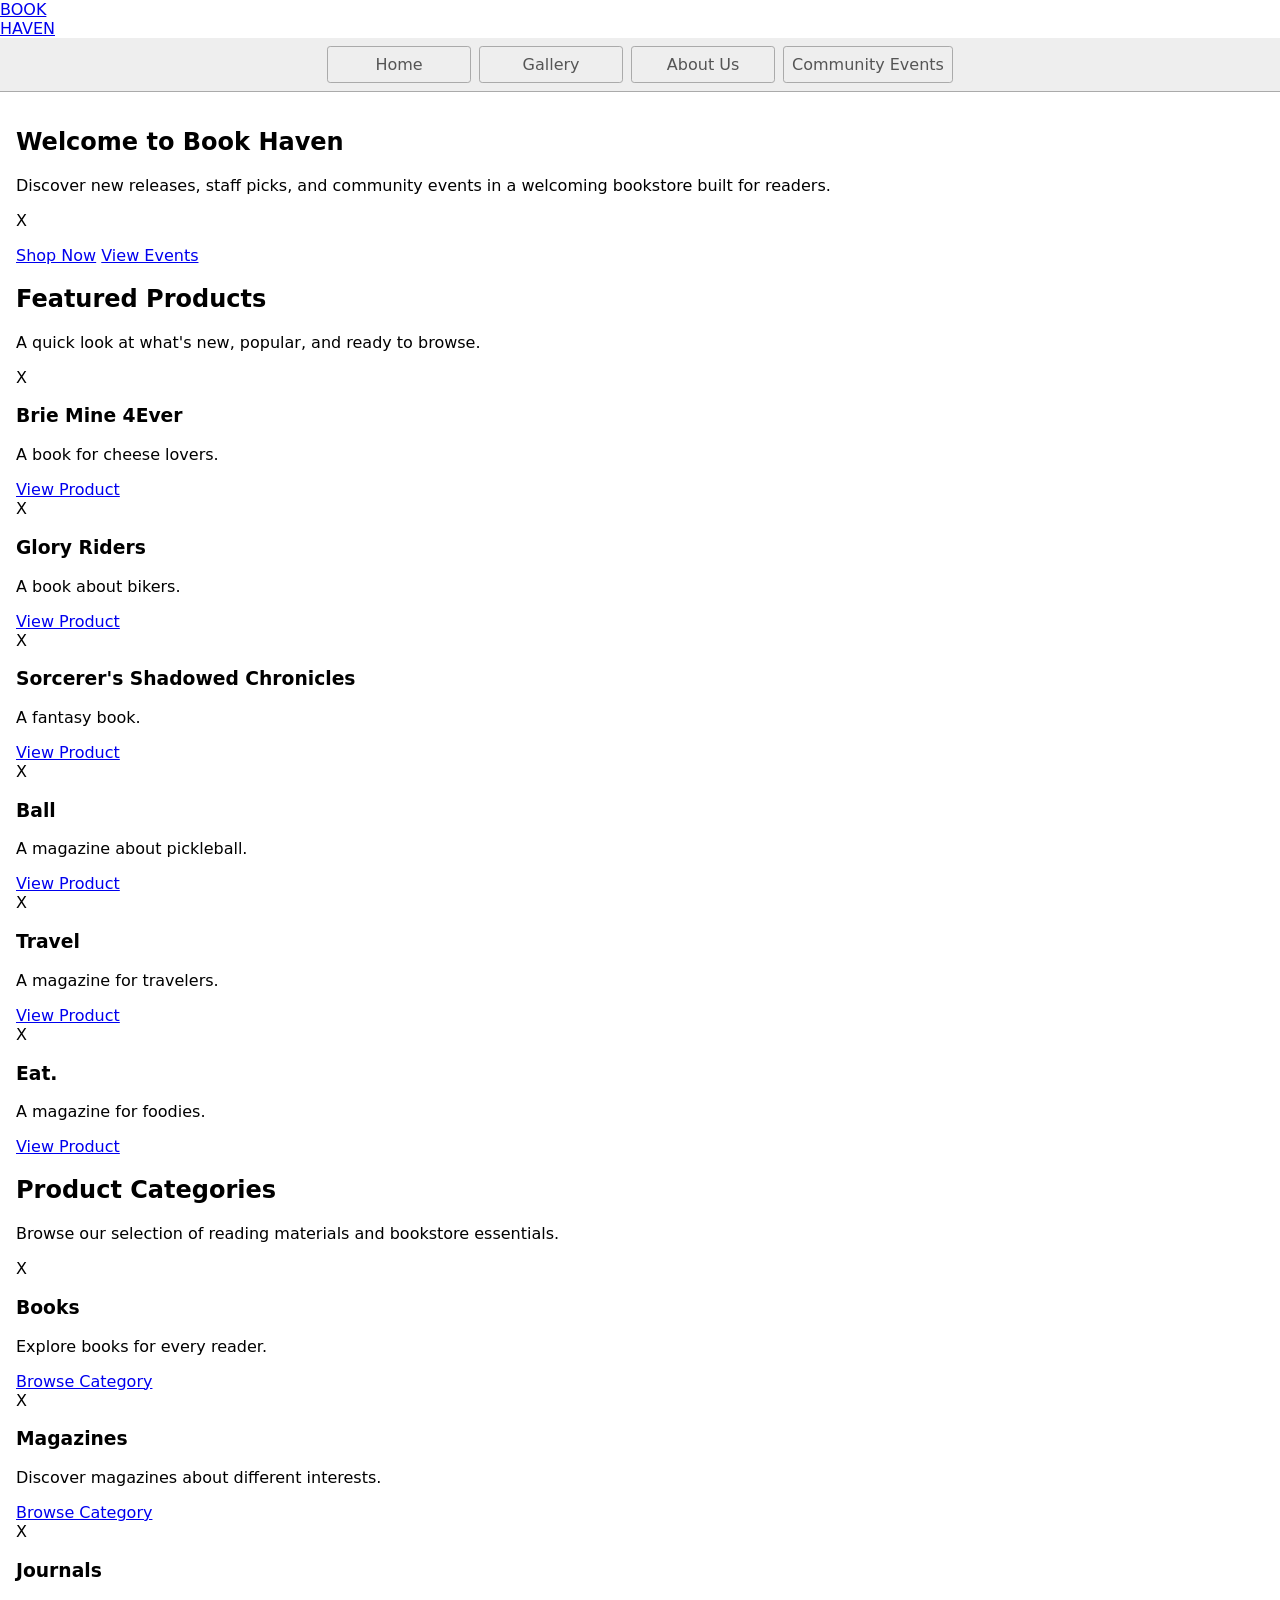
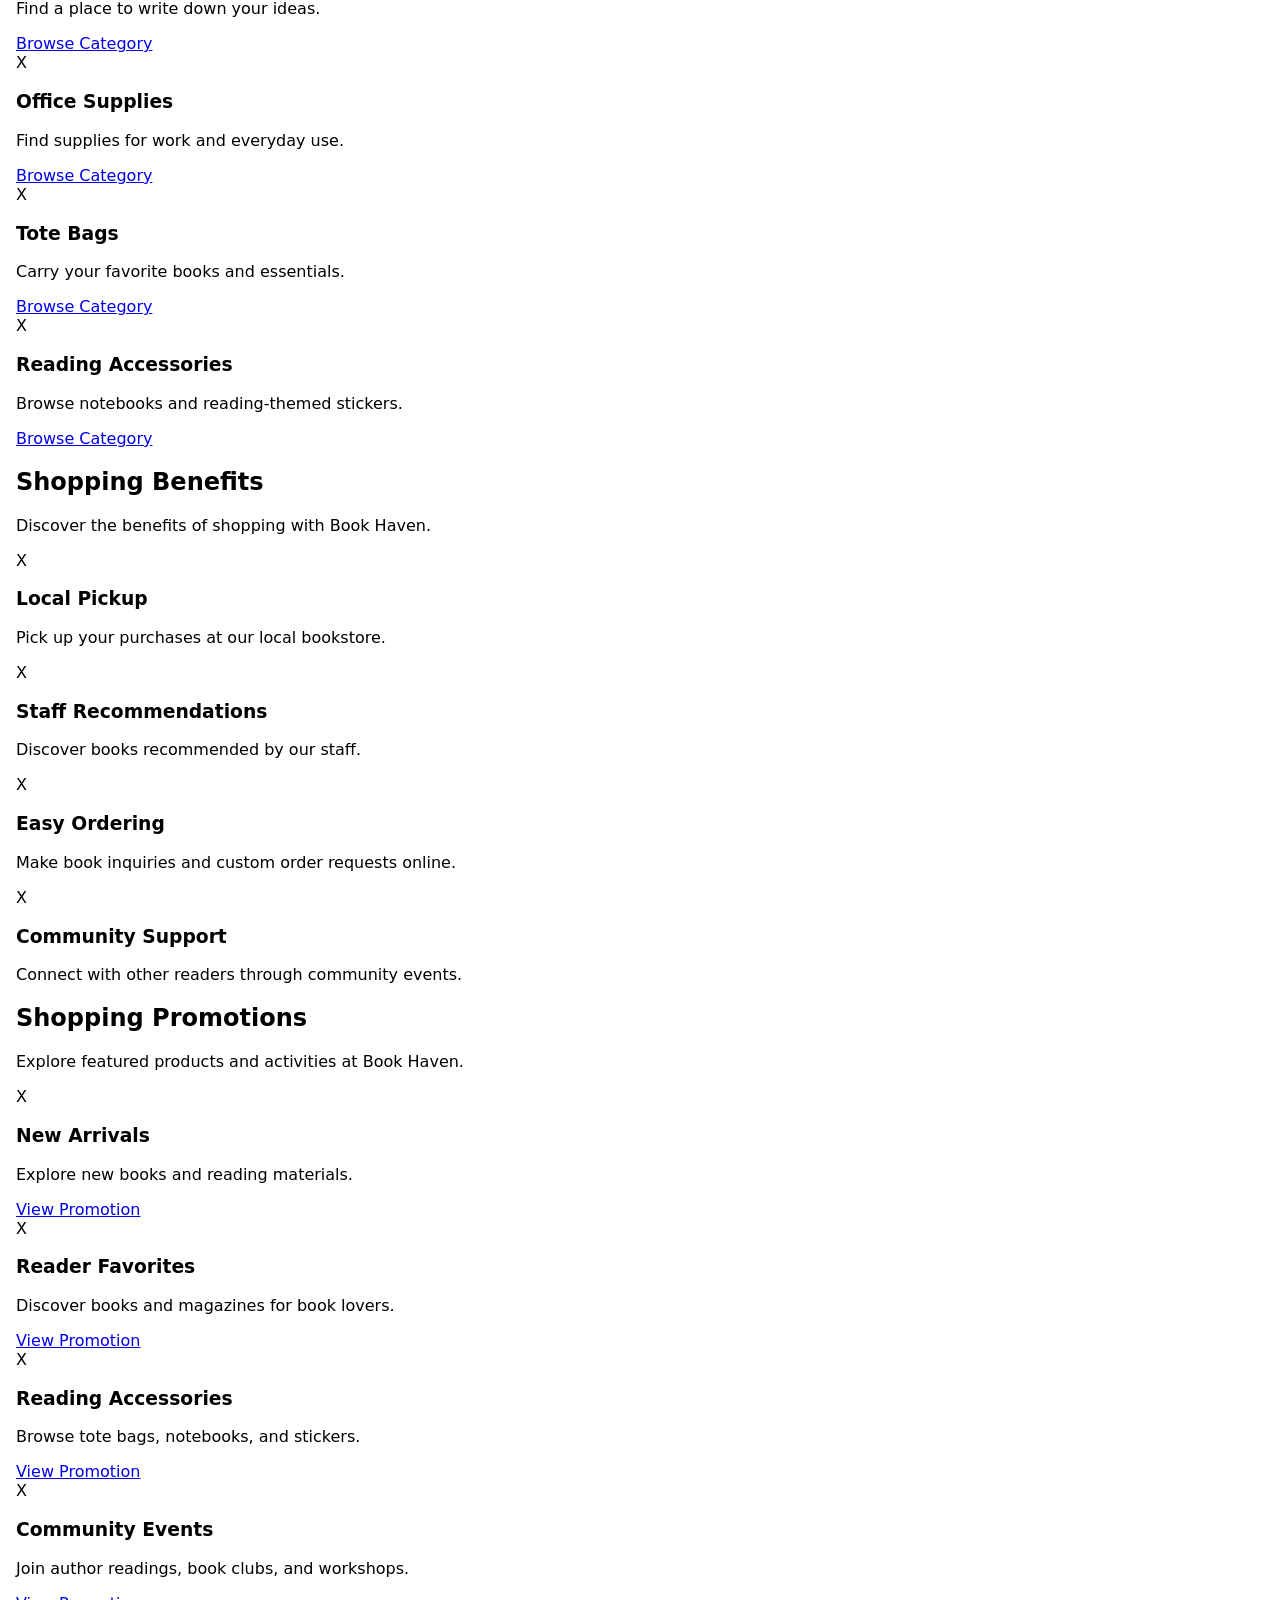
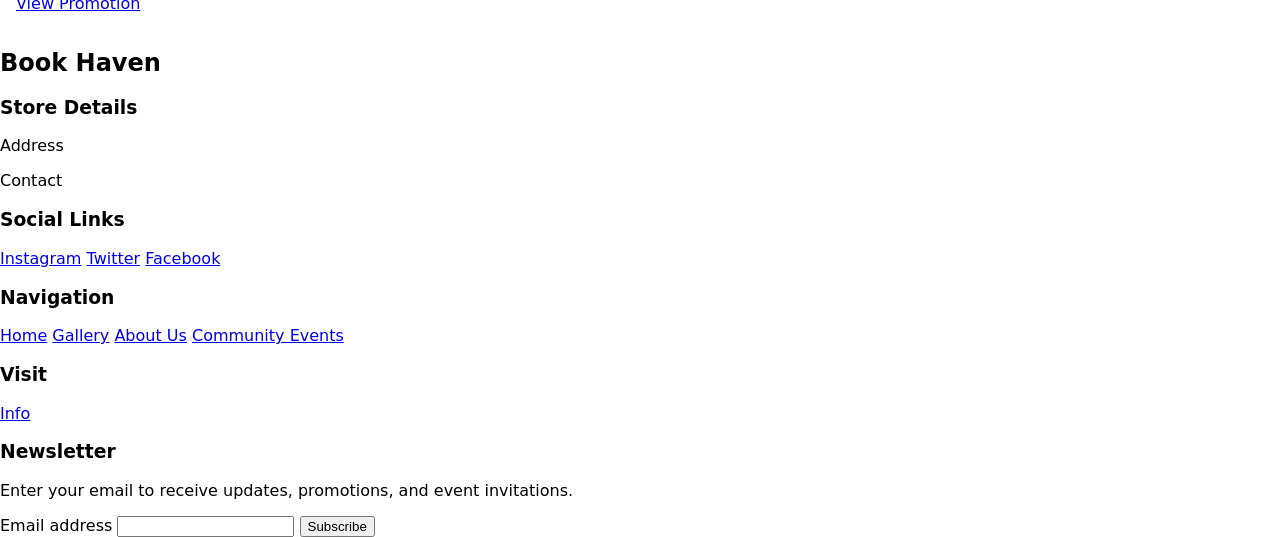
==== index.html @ ac8dac13 "Initial commit" ====
<!DOCTYPE html>
<html lang="en">
  <head>
    <meta charset="UTF-8" />
    <meta name="viewport" content="width=device-width, initial-scale=1.0" />
    <title>Book Haven | Homepage</title>
    <link rel="stylesheet" href="styles.css" />
  </head>

  <body>
    <header>
      <div class="site-brand">
        <a href="index.html">
          <span class="logo">BOOK<br />HAVEN</span>
        </a>
      </div>

      <nav aria-label="Main navigation">
        <a href="index.html">Home</a>
        <a href="gallery.html">Gallery</a>
        <a href="about.html">About Us</a>
        <a href="events.html">Community Events</a>
      </nav>
    </header>

    <main>
      <section>
        <h1>Welcome to Book Haven</h1>
        <p>
          Discover new releases, staff picks, and community events in a
          welcoming bookstore built for readers.
        </p>

        <div class="image-placeholder">X</div>

        <p>
          <a href="gallery.html">Shop Now</a>
          <a href="events.html">View Events</a>
        </p>
      </section>

      <section>
        <h2>Featured Products</h2>
        <p>A quick look at what's new, popular, and ready to browse.</p>

        <div class="product-grid">
          <article>
            <div class="image-placeholder">X</div>
            <h3>Brie Mine 4Ever</h3>
            <p>A book for cheese lovers.</p>
            <a href="gallery.html">View Product</a>
          </article>

          <article>
            <div class="image-placeholder">X</div>
            <h3>Glory Riders</h3>
            <p>A book about bikers.</p>
            <a href="gallery.html">View Product</a>
          </article>

          <article>
            <div class="image-placeholder">X</div>
            <h3>Sorcerer's Shadowed Chronicles</h3>
            <p>A fantasy book.</p>
            <a href="gallery.html">View Product</a>
          </article>

          <article>
            <div class="image-placeholder">X</div>
            <h3>Ball</h3>
            <p>A magazine about pickleball.</p>
            <a href="gallery.html">View Product</a>
          </article>

          <article>
            <div class="image-placeholder">X</div>
            <h3>Travel</h3>
            <p>A magazine for travelers.</p>
            <a href="gallery.html">View Product</a>
          </article>

          <article>
            <div class="image-placeholder">X</div>
            <h3>Eat.</h3>
            <p>A magazine for foodies.</p>
            <a href="gallery.html">View Product</a>
          </article>
        </div>
      </section>

      <section>
        <h2>Product Categories</h2>
        <p>
          Browse our selection of reading materials and bookstore essentials.
        </p>

        <div class="product-grid">
          <article>
            <div class="image-placeholder">X</div>
            <h3>Books</h3>
            <p>Explore books for every reader.</p>
            <a href="gallery.html">Browse Category</a>
          </article>

          <article>
            <div class="image-placeholder">X</div>
            <h3>Magazines</h3>
            <p>Discover magazines about different interests.</p>
            <a href="gallery.html">Browse Category</a>
          </article>

          <article>
            <div class="image-placeholder">X</div>
            <h3>Journals</h3>
            <p>Find a place to write down your ideas.</p>
            <a href="gallery.html">Browse Category</a>
          </article>

          <article>
            <div class="image-placeholder">X</div>
            <h3>Office Supplies</h3>
            <p>Find supplies for work and everyday use.</p>
            <a href="gallery.html">Browse Category</a>
          </article>

          <article>
            <div class="image-placeholder">X</div>
            <h3>Tote Bags</h3>
            <p>Carry your favorite books and essentials.</p>
            <a href="gallery.html">Browse Category</a>
          </article>

          <article>
            <div class="image-placeholder">X</div>
            <h3>Reading Accessories</h3>
            <p>Browse notebooks and reading-themed stickers.</p>
            <a href="gallery.html">Browse Category</a>
          </article>
        </div>
      </section>

      <section>
        <h2>Shopping Benefits</h2>
        <p>Discover the benefits of shopping with Book Haven.</p>

        <div class="product-grid">
          <article>
            <div class="image-placeholder">X</div>
            <h3>Local Pickup</h3>
            <p>Pick up your purchases at our local bookstore.</p>
          </article>

          <article>
            <div class="image-placeholder">X</div>
            <h3>Staff Recommendations</h3>
            <p>Discover books recommended by our staff.</p>
          </article>

          <article>
            <div class="image-placeholder">X</div>
            <h3>Easy Ordering</h3>
            <p>Make book inquiries and custom order requests online.</p>
          </article>

          <article>
            <div class="image-placeholder">X</div>
            <h3>Community Support</h3>
            <p>Connect with other readers through community events.</p>
          </article>
        </div>
      </section>

      <section>
        <h2>Shopping Promotions</h2>
        <p>Explore featured products and activities at Book Haven.</p>

        <div class="product-grid">
          <article>
            <div class="image-placeholder">X</div>
            <h3>New Arrivals</h3>
            <p>Explore new books and reading materials.</p>
            <a href="gallery.html">View Promotion</a>
          </article>

          <article>
            <div class="image-placeholder">X</div>
            <h3>Reader Favorites</h3>
            <p>Discover books and magazines for book lovers.</p>
            <a href="gallery.html">View Promotion</a>
          </article>

          <article>
            <div class="image-placeholder">X</div>
            <h3>Reading Accessories</h3>
            <p>Browse tote bags, notebooks, and stickers.</p>
            <a href="gallery.html">View Promotion</a>
          </article>

          <article>
            <div class="image-placeholder">X</div>
            <h3>Community Events</h3>
            <p>Join author readings, book clubs, and workshops.</p>
            <a href="events.html">View Promotion</a>
          </article>
        </div>
      </section>
    </main>

    <footer>
      <h2>Book Haven</h2>

      <div class="footgrid">
        <section>
          <h3>Store Details</h3>
          <p>Address</p>
          <p>Contact</p>
        </section>

        <section>
          <h3>Social Links</h3>
          <a href="#">Instagram</a>
          <a href="#">Twitter</a>
          <a href="#">Facebook</a>
        </section>

        <section>
          <h3>Navigation</h3>
          <a href="index.html">Home</a>
          <a href="gallery.html">Gallery</a>
          <a href="about.html">About Us</a>
          <a href="events.html">Community Events</a>
        </section>

        <section>
          <h3>Visit</h3>
          <a href="about.html">Info</a>
        </section>

        <section>
          <h3>Newsletter</h3>
          <p>
            Enter your email to receive updates, promotions, and event
            invitations.
          </p>

          <form onsubmit="subscribe(event)">
            <label for="home-email">Email address</label>
            <input id="home-email" type="email" required />
            <button type="submit">Subscribe</button>
          </form>
        </section>
      </div>
    </footer>

    <script src="script.js"></script>
  </body>
</html>
---- styles.css ----
* {
  box-sizing: border-box;
}

body {
  margin: 0;
  font-family: system-ui, sans-serif;
  color: black;
  background-color: white;
}

nav {
  display: flex;
  flex-wrap: wrap;
  align-items: center;
  justify-content: center;
  padding: 0.5rem;
  gap: 0.5rem;
  border-bottom: solid 1px #aaa;
  background-color: #eee;
}

nav a {
  display: inline-block;
  min-width: 9rem;
  padding: 0.5rem;
  border-radius: 0.2rem;
  border: solid 1px #aaa;
  text-align: center;
  text-decoration: none;
  color: #555;
}

nav a[aria-current='page'] {
  color: #000;
  background-color: #d4d4d4;
}

main {
  padding: 1rem;
}

h1 {
  font-weight: bold;
  font-size: 1.5rem;
}
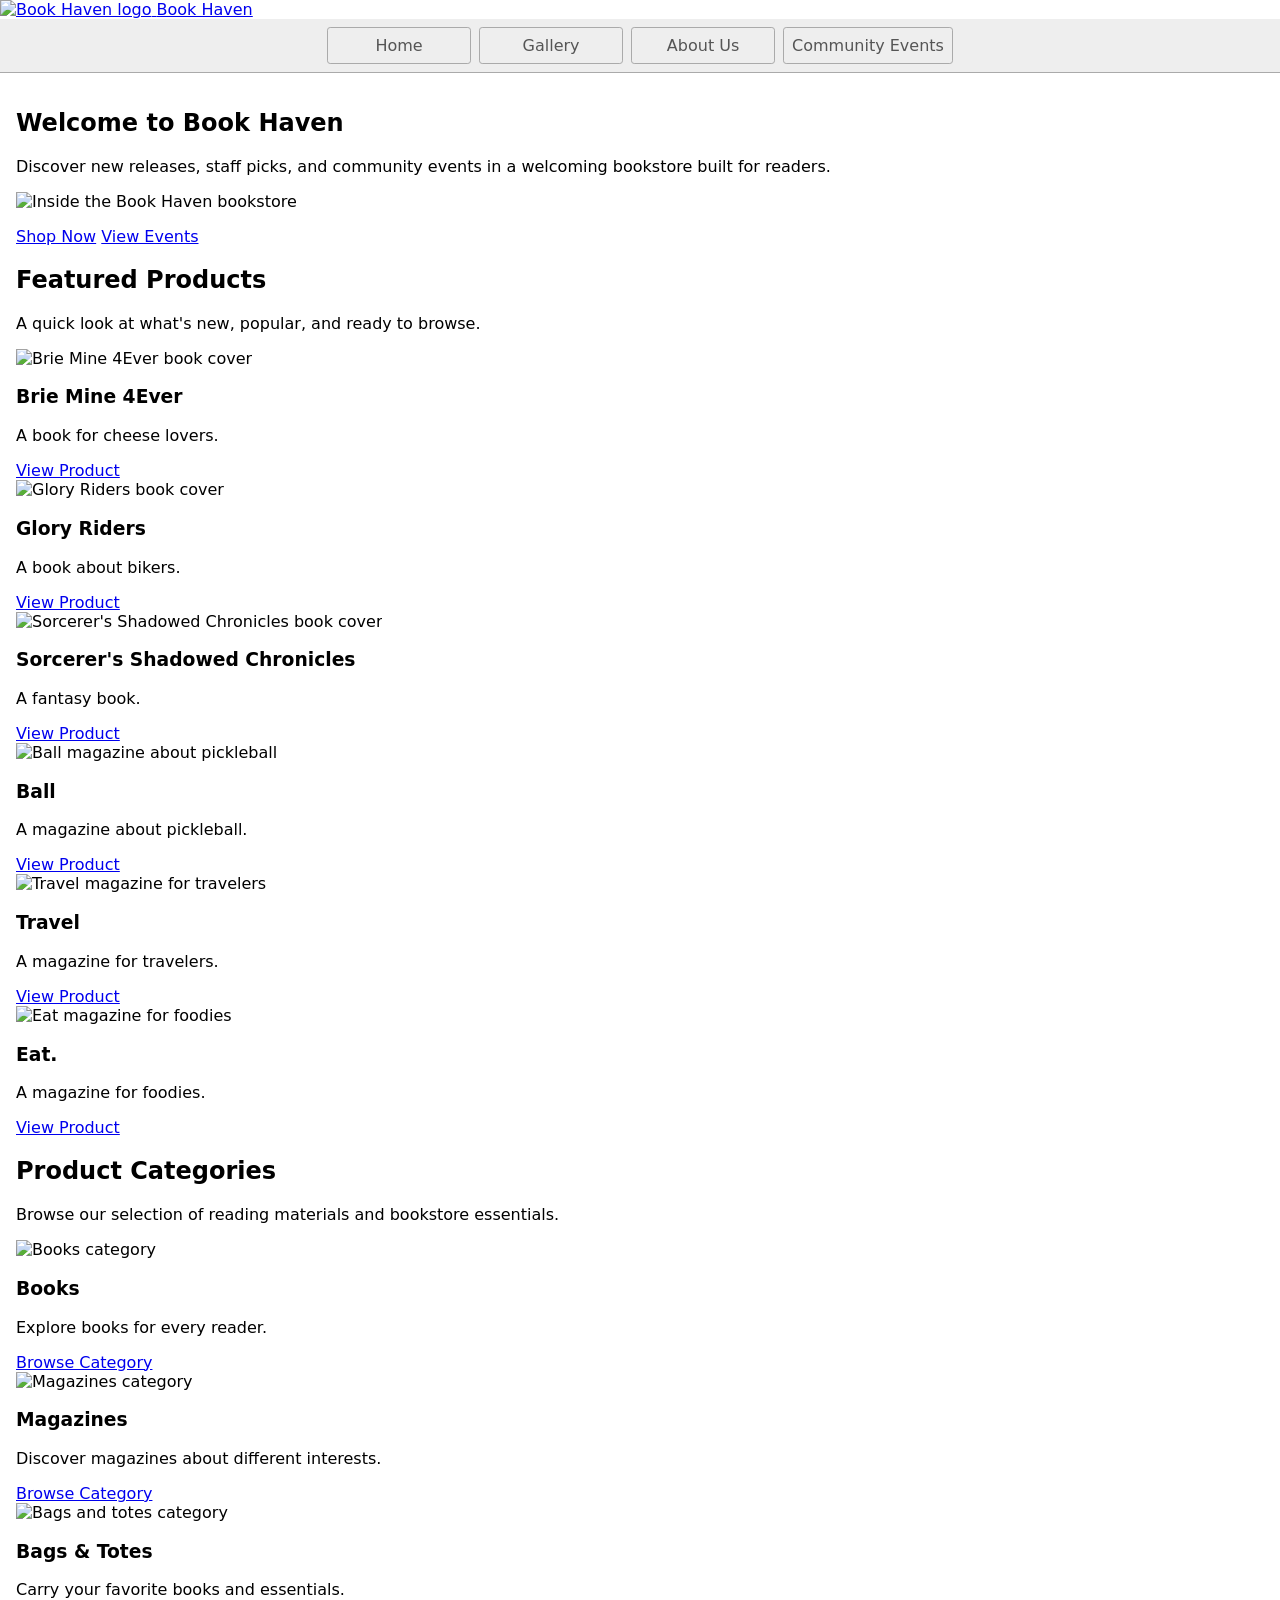
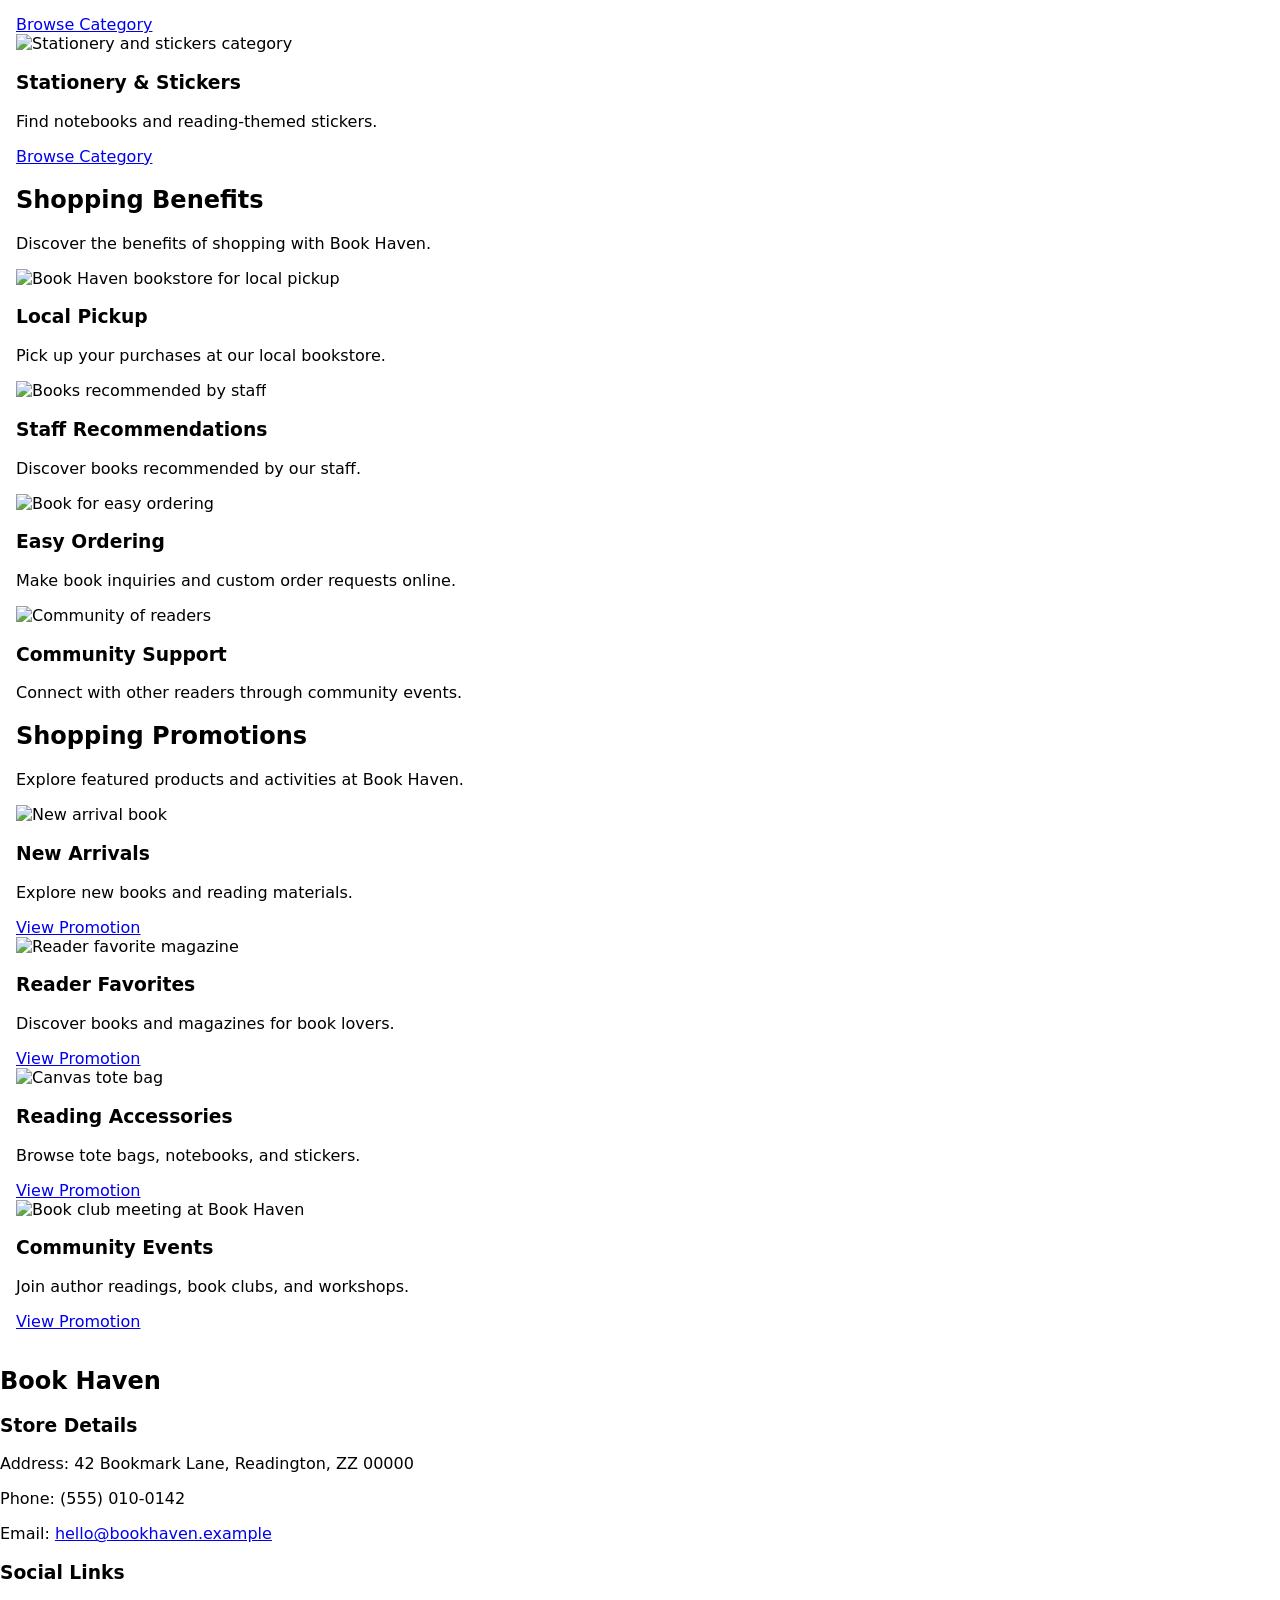
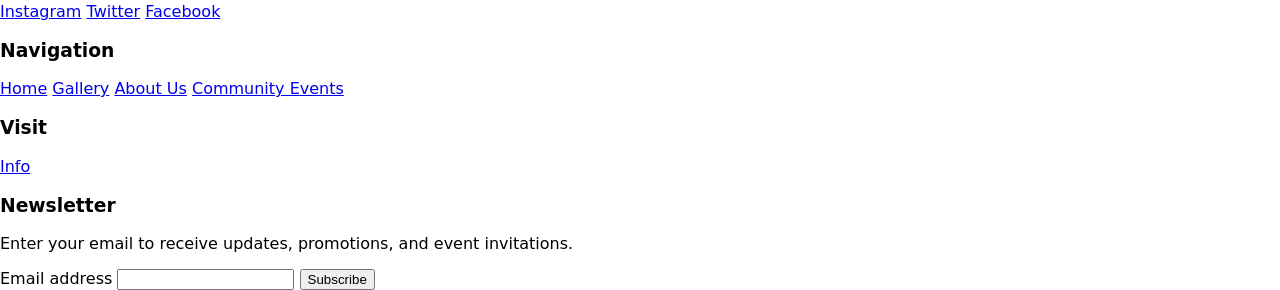
==== commit f954bbd7: "update all pages" ====
--- a/index.html
+++ b/index.html
@@ -11,7 +11,8 @@
     <header>
       <div class="site-brand">
         <a href="index.html">
-          <span class="logo">BOOK<br />HAVEN</span>
+          <img src="https://raw.githubusercontent.com/kanaenumatalee/Book_Haven_Bookstore_Website/main/Client3_LogoPalette2_5C2E5C.png" alt="Book Haven logo" width="80" />
+          <span class="logo">Book Haven</span>
         </a>
       </div>
 
@@ -31,7 +32,7 @@
           welcoming bookstore built for readers.
         </p>
 
-        <div class="image-placeholder">X</div>
+        <img src="https://raw.githubusercontent.com/kanaenumatalee/Book_Haven_Bookstore_Website/refs/heads/main/bookstore3.jpg" alt="Inside the Book Haven bookstore" width="300" />
 
         <p>
           <a href="gallery.html">Shop Now</a>
@@ -45,42 +46,42 @@
 
         <div class="product-grid">
           <article>
-            <div class="image-placeholder">X</div>
+            <img src="https://raw.githubusercontent.com/kanaenumatalee/Book_Haven_Bookstore_Website/main/Client3_Book1.png" alt="Brie Mine 4Ever book cover" width="200" />
             <h3>Brie Mine 4Ever</h3>
             <p>A book for cheese lovers.</p>
             <a href="gallery.html">View Product</a>
           </article>
 
           <article>
-            <div class="image-placeholder">X</div>
+            <img src="https://raw.githubusercontent.com/kanaenumatalee/Book_Haven_Bookstore_Website/main/Client3_Book2.png" alt="Glory Riders book cover" width="200" />
             <h3>Glory Riders</h3>
             <p>A book about bikers.</p>
             <a href="gallery.html">View Product</a>
           </article>
 
           <article>
-            <div class="image-placeholder">X</div>
+            <img src="https://raw.githubusercontent.com/kanaenumatalee/Book_Haven_Bookstore_Website/main/Client3_Book3.png" alt="Sorcerer's Shadowed Chronicles book cover" width="200" />
             <h3>Sorcerer's Shadowed Chronicles</h3>
             <p>A fantasy book.</p>
             <a href="gallery.html">View Product</a>
           </article>
 
           <article>
-            <div class="image-placeholder">X</div>
+            <img src="https://raw.githubusercontent.com/kanaenumatalee/Book_Haven_Bookstore_Website/main/Client3_Magazine1.png" alt="Ball magazine about pickleball" width="200" />
             <h3>Ball</h3>
             <p>A magazine about pickleball.</p>
             <a href="gallery.html">View Product</a>
           </article>
 
           <article>
-            <div class="image-placeholder">X</div>
+            <img src="https://raw.githubusercontent.com/kanaenumatalee/Book_Haven_Bookstore_Website/main/Client3_Magazine2.png" alt="Travel magazine for travelers" width="200" />
             <h3>Travel</h3>
             <p>A magazine for travelers.</p>
             <a href="gallery.html">View Product</a>
           </article>
 
           <article>
-            <div class="image-placeholder">X</div>
+            <img src="https://raw.githubusercontent.com/kanaenumatalee/Book_Haven_Bookstore_Website/main/Client3_Magazine3.png" alt="Eat magazine for foodies" width="200" />
             <h3>Eat.</h3>
             <p>A magazine for foodies.</p>
             <a href="gallery.html">View Product</a>
@@ -96,44 +97,30 @@
 
         <div class="product-grid">
           <article>
-            <div class="image-placeholder">X</div>
+            <img src="https://raw.githubusercontent.com/kanaenumatalee/Book_Haven_Bookstore_Website/main/Client3_Book1.png" alt="Books category" width="200" />
             <h3>Books</h3>
             <p>Explore books for every reader.</p>
             <a href="gallery.html">Browse Category</a>
           </article>
 
           <article>
-            <div class="image-placeholder">X</div>
+            <img src="https://raw.githubusercontent.com/kanaenumatalee/Book_Haven_Bookstore_Website/main/Client3_Magazine1.png" alt="Magazines category" width="200" />
             <h3>Magazines</h3>
             <p>Discover magazines about different interests.</p>
             <a href="gallery.html">Browse Category</a>
           </article>
 
           <article>
-            <div class="image-placeholder">X</div>
-            <h3>Journals</h3>
-            <p>Find a place to write down your ideas.</p>
-            <a href="gallery.html">Browse Category</a>
-          </article>
-
-          <article>
-            <div class="image-placeholder">X</div>
-            <h3>Office Supplies</h3>
-            <p>Find supplies for work and everyday use.</p>
-            <a href="gallery.html">Browse Category</a>
-          </article>
-
-          <article>
-            <div class="image-placeholder">X</div>
-            <h3>Tote Bags</h3>
+            <img src="https://raw.githubusercontent.com/kanaenumatalee/Book_Haven_Bookstore_Website/main/Client3_ToteBag.png" alt="Bags and totes category" width="200" />
+            <h3>Bags &amp; Totes</h3>
             <p>Carry your favorite books and essentials.</p>
             <a href="gallery.html">Browse Category</a>
           </article>
 
           <article>
-            <div class="image-placeholder">X</div>
-            <h3>Reading Accessories</h3>
-            <p>Browse notebooks and reading-themed stickers.</p>
+            <img src="https://raw.githubusercontent.com/kanaenumatalee/Book_Haven_Bookstore_Website/main/Client3_Notebook.png" alt="Stationery and stickers category" width="200" />
+            <h3>Stationery &amp; Stickers</h3>
+            <p>Find notebooks and reading-themed stickers.</p>
             <a href="gallery.html">Browse Category</a>
           </article>
         </div>
@@ -145,25 +132,25 @@
 
         <div class="product-grid">
           <article>
-            <div class="image-placeholder">X</div>
+            <img src="https://raw.githubusercontent.com/kanaenumatalee/Book_Haven_Bookstore_Website/refs/heads/main/bookstore2.jpg" alt="Book Haven bookstore for local pickup" width="200" />
             <h3>Local Pickup</h3>
             <p>Pick up your purchases at our local bookstore.</p>
           </article>
 
           <article>
-            <div class="image-placeholder">X</div>
+            <img src="https://raw.githubusercontent.com/kanaenumatalee/Book_Haven_Bookstore_Website/refs/heads/main/books2.jpg" alt="Books recommended by staff" width="200" />
             <h3>Staff Recommendations</h3>
             <p>Discover books recommended by our staff.</p>
           </article>
 
           <article>
-            <div class="image-placeholder">X</div>
+            <img src="https://raw.githubusercontent.com/kanaenumatalee/Book_Haven_Bookstore_Website/refs/heads/main/book3.jpg" alt="Book for easy ordering" width="200" />
             <h3>Easy Ordering</h3>
             <p>Make book inquiries and custom order requests online.</p>
           </article>
 
           <article>
-            <div class="image-placeholder">X</div>
+            <img src="https://raw.githubusercontent.com/kanaenumatalee/Book_Haven_Bookstore_Website/refs/heads/main/community.jpg" alt="Community of readers" width="200" />
             <h3>Community Support</h3>
             <p>Connect with other readers through community events.</p>
           </article>
@@ -176,28 +163,28 @@
 
         <div class="product-grid">
           <article>
-            <div class="image-placeholder">X</div>
+            <img src="https://raw.githubusercontent.com/kanaenumatalee/Book_Haven_Bookstore_Website/main/Client3_Book3.png" alt="New arrival book" width="200" />
             <h3>New Arrivals</h3>
             <p>Explore new books and reading materials.</p>
             <a href="gallery.html">View Promotion</a>
           </article>
 
           <article>
-            <div class="image-placeholder">X</div>
+            <img src="https://raw.githubusercontent.com/kanaenumatalee/Book_Haven_Bookstore_Website/main/Client3_Magazine2.png" alt="Reader favorite magazine" width="200" />
             <h3>Reader Favorites</h3>
             <p>Discover books and magazines for book lovers.</p>
             <a href="gallery.html">View Promotion</a>
           </article>
 
           <article>
-            <div class="image-placeholder">X</div>
+            <img src="https://raw.githubusercontent.com/kanaenumatalee/Book_Haven_Bookstore_Website/main/Client3_ToteBag.png" alt="Canvas tote bag" width="200" />
             <h3>Reading Accessories</h3>
             <p>Browse tote bags, notebooks, and stickers.</p>
             <a href="gallery.html">View Promotion</a>
           </article>
 
           <article>
-            <div class="image-placeholder">X</div>
+            <img src="https://raw.githubusercontent.com/kanaenumatalee/Book_Haven_Bookstore_Website/refs/heads/main/bookclub.jpg" alt="Book club meeting at Book Haven" width="200" />
             <h3>Community Events</h3>
             <p>Join author readings, book clubs, and workshops.</p>
             <a href="events.html">View Promotion</a>
@@ -212,8 +199,9 @@
       <div class="footgrid">
         <section>
           <h3>Store Details</h3>
-          <p>Address</p>
-          <p>Contact</p>
+          <p>Address: 42 Bookmark Lane, Readington, ZZ 00000</p>
+          <p>Phone: (555) 010-0142</p>
+          <p>Email: <a href="mailto:hello@bookhaven.example">hello@bookhaven.example</a></p>
         </section>
 
         <section>
@@ -254,4 +242,4 @@
 
     <script src="script.js"></script>
   </body>
-</html>
+</html>
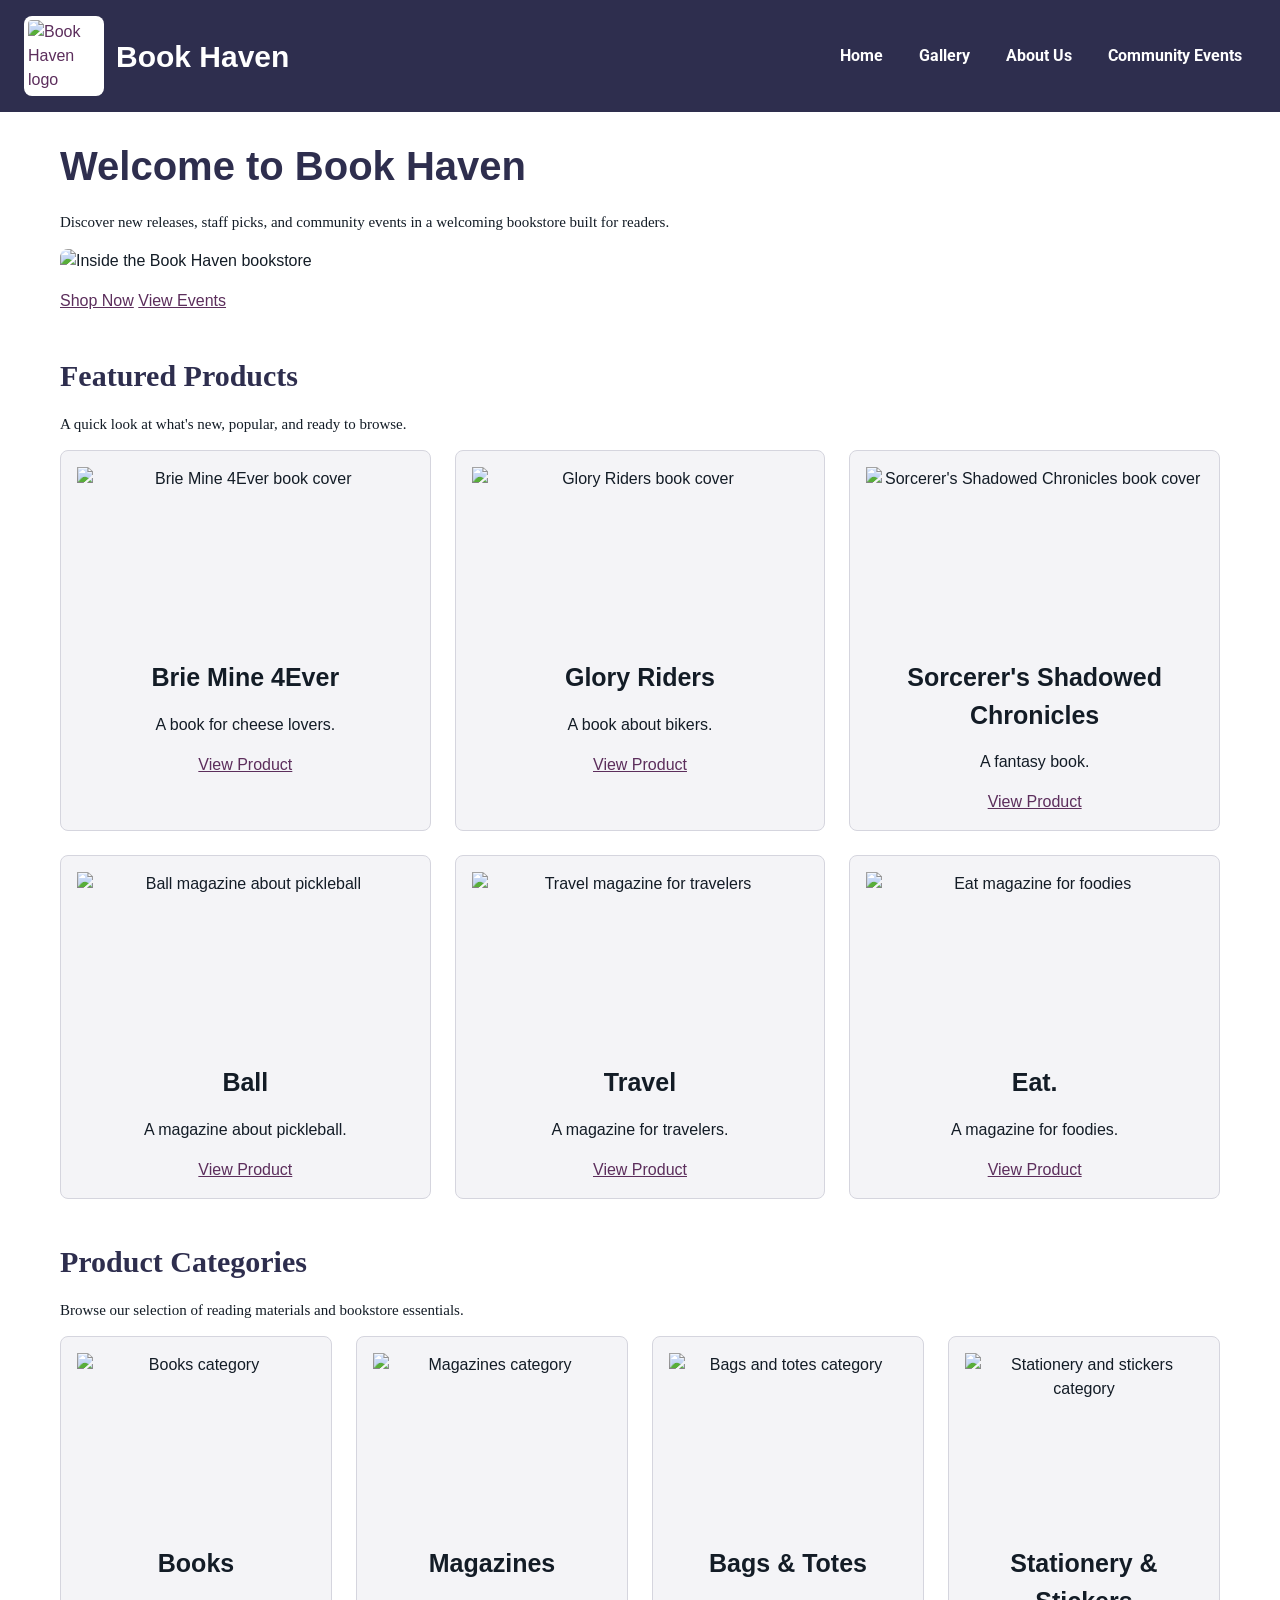
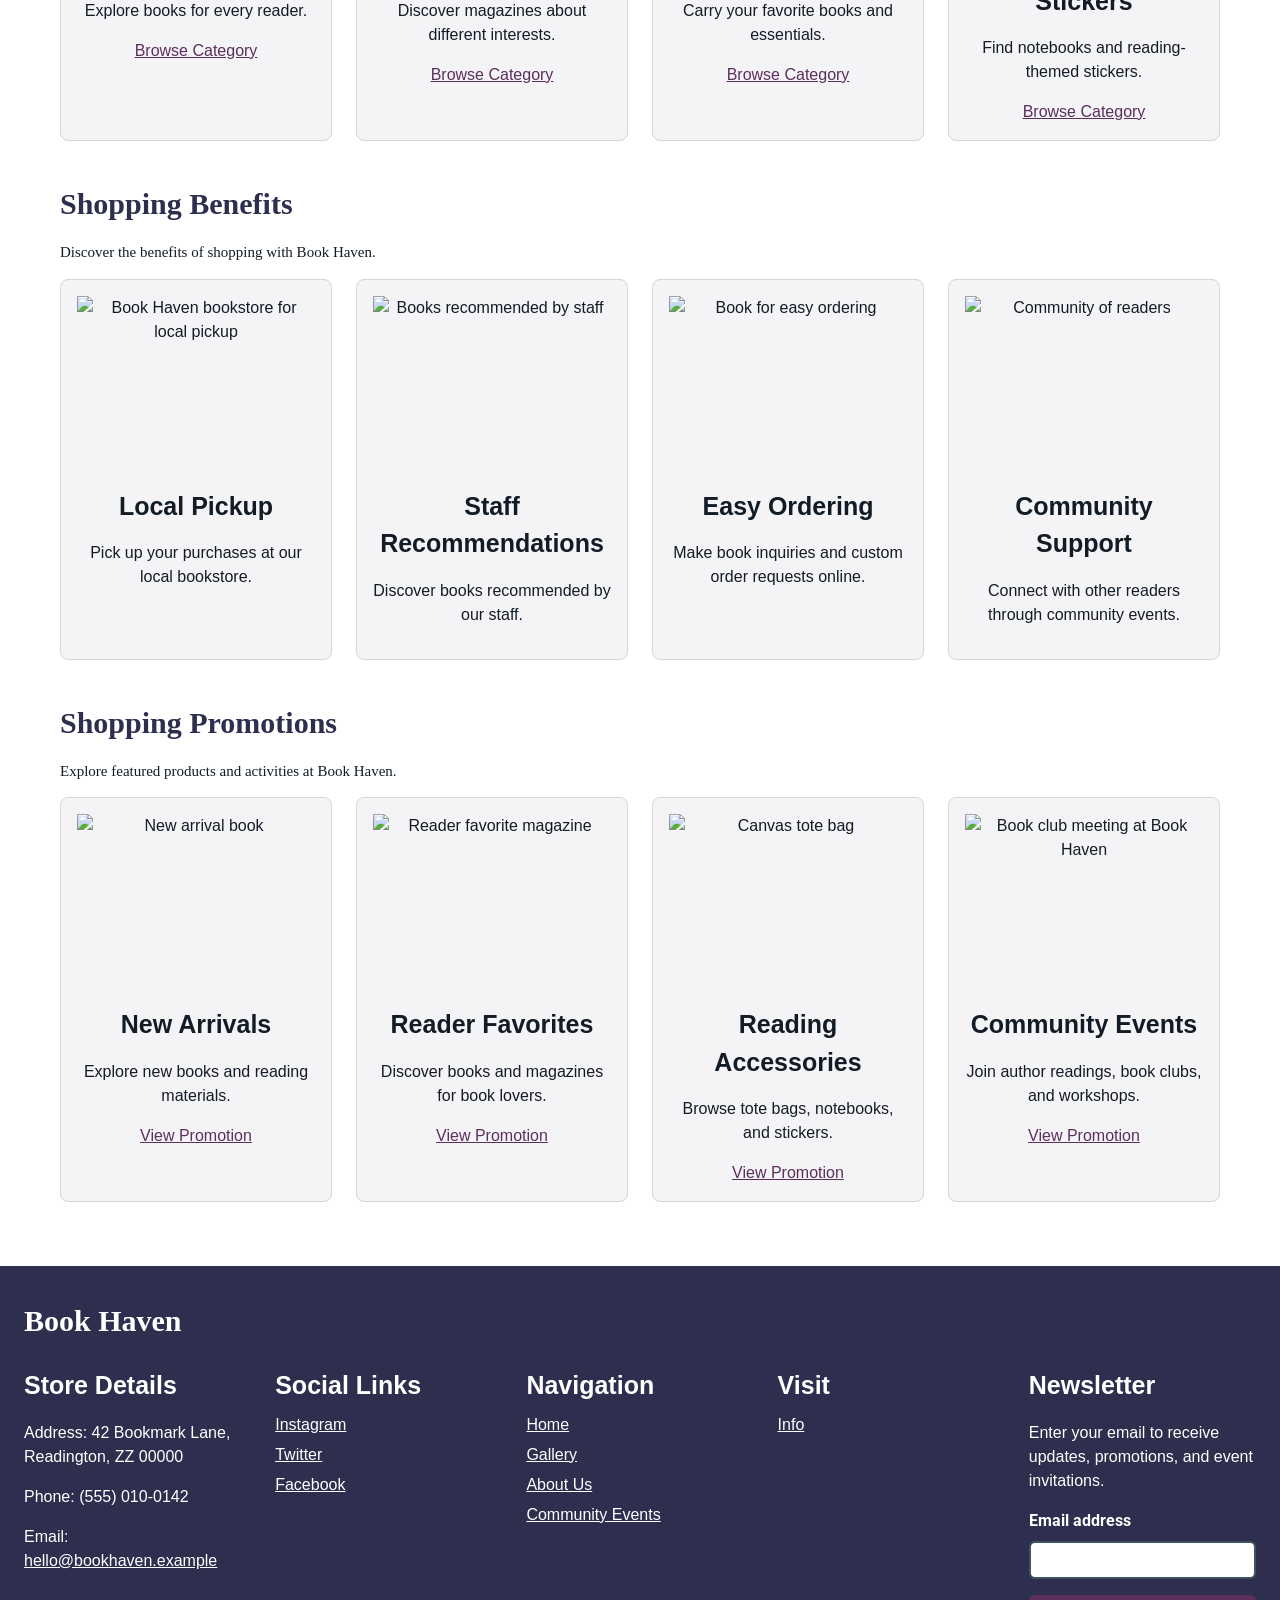
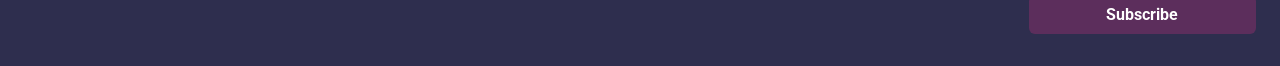
==== commit 0950a026: "added CSS" ====
--- a/index.html
+++ b/index.html
@@ -32,7 +32,7 @@
           welcoming bookstore built for readers.
         </p>
 
-        <img src="https://raw.githubusercontent.com/kanaenumatalee/Book_Haven_Bookstore_Website/refs/heads/main/bookstore3.jpg" alt="Inside the Book Haven bookstore" width="300" />
+        <img class="home-img" src="https://raw.githubusercontent.com/kanaenumatalee/Book_Haven_Bookstore_Website/refs/heads/main/bookstore3.jpg" alt="Inside the Book Haven bookstore" width="300" />
 
         <p>
           <a href="gallery.html">Shop Now</a>
@@ -44,7 +44,7 @@
         <h2>Featured Products</h2>
         <p>A quick look at what's new, popular, and ready to browse.</p>
 
-        <div class="product-grid">
+        <div class="product-grid featured">
           <article>
             <img src="https://raw.githubusercontent.com/kanaenumatalee/Book_Haven_Bookstore_Website/main/Client3_Book1.png" alt="Brie Mine 4Ever book cover" width="200" />
             <h3>Brie Mine 4Ever</h3>
--- a/styles.css
+++ b/styles.css
@@ -1,46 +1,625 @@
-* {
-  box-sizing: border-box;
-}
+/* ============================================
+   Book Haven Bookstore - styles.css
+   Palette 2: Midnight Manuscript #2E2E4E, Regal Quill #5C2E5C,
+              Literature Blue #3F5461, Book Worm #3E5641, Romantic Red #742C36
+   Font color: Bookish Black #131C26
+   Typography Option 1
+   ============================================ */
 
-body {
-  margin: 0;
-  font-family: system-ui, sans-serif;
-  color: black;
-  background-color: white;
-}
+   @import url("https://fonts.googleapis.com/css2?family=Roboto:wght@700&family=Comfortaa&display=swap");
 
-nav {
-  display: flex;
-  flex-wrap: wrap;
-  align-items: center;
-  justify-content: center;
-  padding: 0.5rem;
-  gap: 0.5rem;
-  border-bottom: solid 1px #aaa;
-  background-color: #eee;
-}
-
-nav a {
-  display: inline-block;
-  min-width: 9rem;
-  padding: 0.5rem;
-  border-radius: 0.2rem;
-  border: solid 1px #aaa;
-  text-align: center;
-  text-decoration: none;
-  color: #555;
-}
-
-nav a[aria-current='page'] {
-  color: #000;
-  background-color: #d4d4d4;
-}
-
-main {
-  padding: 1rem;
-}
-
-h1 {
-  font-weight: bold;
-  font-size: 1.5rem;
-}
+   :root {
+     --midnight: #2e2e4e;
+     --quill: #5c2e5c;
+     --blue: #3f5461;
+     --green: #3e5641;
+     --red: #742c36;
+     --text: #131c26;
+     --bg: #ffffff;
+     --bg-soft: #f4f4f7;
+     --white: #ffffff;
+   }
+   
+   /* ---------- Base ---------- */
+   * {
+     box-sizing: border-box;
+   }
+   
+   body {
+     margin: 0;
+     font-family: Calibri, Arial, sans-serif; /* Body 16px Calibri */
+     font-size: 16px;
+     line-height: 1.5;
+     color: var(--text);
+     background-color: var(--bg);
+   }
+   
+   main {
+     max-width: 1200px;
+     margin: 0 auto;
+     padding: 24px 20px;
+   }
+   
+   section {
+     margin-bottom: 40px;
+   }
+   
+   img {
+     max-width: 100%;
+     height: auto;
+     display: block;
+   }
+   
+   /* ---------- Typography ---------- */
+   h1 {
+     /* Display 40px Trebuchet MS Bold */
+     font-family: "Trebuchet MS", Arial, sans-serif;
+     font-size: 40px;
+     font-weight: bold;
+     color: var(--midnight);
+     margin: 0 0 12px;
+   }
+   
+   h2 {
+     /* Title Large 30px Times New Roman Bold */
+     font-family: "Times New Roman", Times, serif;
+     font-size: 30px;
+     font-weight: bold;
+     color: var(--midnight);
+     margin: 0 0 12px;
+   }
+   
+   h3 {
+     /* Title 25px Impact Bold */
+     font-family: Impact, "Arial Black", sans-serif;
+     font-size: 25px;
+     font-weight: bold;
+     color: var(--text);
+     margin: 12px 0 8px;
+   }
+   
+   h1 + p,
+   h2 + p {
+     /* Subtitle 15px Comic Sans MS Normal */
+     font-family: "Comic Sans MS", "Comic Sans", cursive;
+     font-size: 15px;
+     font-weight: normal;
+   }
+   
+   strong,
+   label,
+   nav a,
+   button {
+     /* Body Strong 16px Roboto Bold */
+     font-family: Roboto, Arial, sans-serif;
+     font-size: 16px;
+     font-weight: bold;
+   }
+   
+   .gallery-toolbar p,
+   .shopping-cart > p {
+     /* Captions 11px Comfortaa Normal */
+     font-family: Comfortaa, Arial, sans-serif;
+     font-size: 11px;
+     font-weight: normal;
+   }
+   
+   /* ---------- Links ---------- */
+   a {
+     color: var(--quill);
+     text-decoration: underline;
+   }
+   
+   a:hover {
+     color: var(--red);
+   }
+   
+   a:focus-visible,
+   button:focus-visible,
+   input:focus-visible,
+   textarea:focus-visible {
+     outline: 3px solid var(--red);
+     outline-offset: 2px;
+   }
+   
+   /* ---------- Header and navigation ---------- */
+   header {
+     background-color: var(--midnight);
+     color: var(--white);
+     display: flex;
+     align-items: center;
+     justify-content: space-between;
+     flex-wrap: wrap;
+     gap: 16px;
+     padding: 16px 24px;
+   }
+   
+   .site-brand a {
+     display: flex;
+     align-items: center;
+     gap: 12px;
+     text-decoration: none;
+   }
+   
+   .logo {
+     font-family: "Trebuchet MS", Arial, sans-serif;
+     font-size: 30px;
+     font-weight: bold;
+     color: var(--white);
+   }
+   
+   .site-brand img {
+     background-color: var(--white);
+     border-radius: 8px;
+     padding: 4px;
+   }
+   
+   nav {
+     display: flex;
+     flex-wrap: wrap;
+     gap: 8px;
+   }
+   
+   nav a {
+     color: var(--white);
+     text-decoration: none;
+     padding: 8px 14px;
+     border-radius: 6px;
+   }
+   
+   nav a:hover,
+   nav a:focus-visible {
+     background-color: var(--quill);
+     color: var(--white);
+   }
+   
+   /* ---------- Buttons ---------- */
+   button {
+     background-color: var(--quill);
+     color: var(--white);
+     border: none;
+     border-radius: 6px;
+     padding: 10px 18px;
+     cursor: pointer;
+     margin-top: 8px;
+   }
+   
+   button:hover {
+     background-color: var(--red);
+   }
+   
+   /* ---------- Grids (home page) ---------- */
+   .product-grid {
+     display: grid;
+     grid-template-columns: repeat(4, 1fr);
+     gap: 24px;
+   }
+   
+   /* Featured Products has six items, so keep it at three columns */
+   .product-grid.featured {
+     grid-template-columns: repeat(3, 1fr);
+   }
+   
+   .product-grid article {
+     background-color: var(--bg-soft);
+     border: 1px solid #d5d5de;
+     border-radius: 8px;
+     padding: 16px;
+     text-align: center;
+   }
+   
+   .product-grid article img {
+     width: 100%;
+     height: 180px;
+     object-fit: cover;
+     margin: 0 auto 8px;
+   }
+   
+   /* ---------- Hero and About images ---------- */
+   .home-img {
+     width: 100%;
+     max-width: 400px;
+     height: auto;
+     border-radius: 8px;
+   }
+   
+   .about-img {
+     width: 100%;
+     max-width: 800px;
+     height: 400px;
+     object-fit: cover;
+     border-radius: 8px;
+   }
+   
+   /* ---------- Gallery page ---------- */
+   .gallery-toolbar {
+     display: flex;
+     justify-content: space-between;
+     align-items: center;
+     background-color: var(--bg-soft);
+     border-left: 6px solid var(--green);
+     padding: 8px 16px;
+   }
+   
+   .gallery-toolbar p {
+     margin: 0;
+   }
+   
+   .product-table {
+     width: 100%;
+     border-collapse: separate;
+     border-spacing: 16px;
+   }
+   
+   .product-table td {
+     width: 33.33%;
+     vertical-align: top;
+     text-align: center;
+     background-color: var(--bg-soft);
+     border: 1px solid #d5d5de;
+     border-radius: 8px;
+     padding: 16px;
+   }
+   
+   .product-table td img {
+     margin: 0 auto 8px;
+   }
+   
+   .product-table h2 {
+     font-family: Impact, "Arial Black", sans-serif;
+     font-size: 25px;
+     color: var(--text);
+   }
+   
+   .shopping-cart {
+     background-color: var(--bg-soft);
+     border-top: 6px solid var(--blue);
+     border-radius: 8px;
+     padding: 20px;
+   }
+   
+   .shopping-cart > div {
+     display: flex;
+     align-items: center;
+     gap: 16px;
+     border-bottom: 1px solid #d5d5de;
+     padding: 12px 0;
+   }
+   
+   .shopping-cart > div h3 {
+     margin: 0;
+   }
+   
+   /* ---------- Tables (business hours) ---------- */
+   table {
+     border-collapse: collapse;
+   }
+   
+   table th,
+   table td {
+     padding: 8px 16px;
+     text-align: left;
+   }
+   
+   section > table:not(.product-table) {
+     border: 1px solid #d5d5de;
+   }
+   
+   section > table:not(.product-table) thead th {
+     background-color: var(--blue);
+     color: var(--white);
+   }
+   
+   section > table:not(.product-table) tbody tr:nth-child(even) {
+     background-color: var(--bg-soft);
+   }
+   
+   /* ---------- Forms ---------- */
+   form {
+     display: flex;
+     flex-direction: column;
+     gap: 8px;
+     max-width: 500px;
+   }
+   
+   input,
+   textarea {
+     font-family: Calibri, Arial, sans-serif;
+     font-size: 16px;
+     color: var(--text);
+     background-color: var(--white);
+     border: 2px solid var(--blue);
+     border-radius: 6px;
+     padding: 8px;
+     width: 100%;
+   }
+   
+   /* ---------- Events page ---------- */
+   .event-list {
+     display: flex;
+     flex-direction: column;
+     gap: 24px;
+   }
+   
+   .event-list article {
+     display: flex;
+     align-items: center;
+     gap: 20px;
+     background-color: var(--bg-soft);
+     border: 1px solid #d5d5de;
+     border-radius: 8px;
+     padding: 16px;
+   }
+   
+   .event-list article img {
+     flex-shrink: 0;
+   }
+   
+   /* ---------- Footer ---------- */
+   footer {
+     background-color: var(--midnight);
+     color: var(--white);
+     padding: 32px 24px;
+   }
+   
+   footer h2,
+   footer h3 {
+     color: var(--white);
+   }
+   
+   .footgrid {
+     display: grid;
+     grid-template-columns: repeat(auto-fit, minmax(200px, 1fr));
+     gap: 24px;
+   }
+   
+   .footgrid section {
+     margin-bottom: 0;
+   }
+   
+   footer a {
+     display: block;
+     color: var(--white);
+     margin-bottom: 6px;
+   }
+   
+   footer a:hover {
+     color: #e6c8e6;
+   }
+   
+   footer form {
+     max-width: 100%;
+   }
+   
+   footer label {
+     color: var(--white);
+   }
+   
+   /* ---------- Responsive (tablet) ---------- */
+   @media (max-width: 1000px) {
+     .product-grid,
+     .product-grid.featured {
+       grid-template-columns: repeat(2, 1fr);
+     }
+   }
+   
+   /* ---------- Responsive (mobile, follows mobile wireframe) ---------- */
+   @media (max-width: 768px) {
+     main {
+       padding: 16px;
+     }
+   
+     h1 {
+       font-size: 26px;
+     }
+   
+     h2 {
+       font-size: 24px;
+     }
+   
+     h3 {
+       font-size: 20px;
+     }
+   
+     /* Header: logo on top, nav in one row below */
+     header {
+       flex-direction: column;
+       align-items: stretch;
+       gap: 12px;
+       padding: 12px 16px;
+     }
+   
+     .site-brand a {
+       justify-content: center;
+     }
+   
+     nav {
+       display: grid;
+       grid-template-columns: repeat(4, auto);
+       justify-content: center;
+       gap: 14px;
+       width: 100%;
+     }
+   
+     nav a {
+       padding: 6px 2px;
+       font-size: 13px;
+       text-align: center;
+       white-space: nowrap;
+     }
+   
+     /* Hero and about images: short banner on phones */
+     .home-img,
+     .about-img {
+       width: 100%;
+       max-width: 100%;
+       height: 300px;
+       object-fit: cover;
+       object-position: center 40%;
+     }
+   
+     /* Featured Products: two cards per row */
+     .product-grid.featured {
+       grid-template-columns: repeat(2, 1fr);
+       gap: 12px;
+     }
+   
+     .product-grid.featured article {
+       padding: 10px;
+     }
+   
+     .product-grid article img {
+       height: 140px;
+     }
+   
+     /* Categories, Benefits, Promotions: stacked list rows */
+     .product-grid:not(.featured) {
+       grid-template-columns: 1fr;
+       gap: 12px;
+     }
+   
+     .product-grid:not(.featured) article {
+       display: grid;
+       grid-template-columns: 90px 1fr;
+       column-gap: 16px;
+       align-items: start;
+       text-align: left;
+       padding: 12px;
+     }
+   
+     .product-grid:not(.featured) article img {
+       grid-row: 1 / span 4;
+       width: 90px;
+       height: 90px;
+       margin: 0;
+     }
+   
+     .product-grid:not(.featured) article h3 {
+       margin: 0 0 4px;
+     }
+   
+     .product-grid:not(.featured) article p {
+       margin: 0 0 4px;
+     }
+   
+     /* Gallery: two product cards per row */
+     .product-table {
+       display: block;
+       width: 100%;
+       border-spacing: 0;
+     }
+   
+     .product-table tbody {
+       display: grid;
+       grid-template-columns: repeat(2, 1fr);
+       gap: 12px;
+     }
+   
+     .product-table tr {
+       display: contents;
+     }
+   
+     .product-table td {
+       display: block;
+       width: 100%;
+       margin: 0;
+       padding: 10px;
+     }
+   
+     .product-table td img {
+       width: 100%;
+       height: auto;
+     }
+   
+     .product-table h2 {
+       font-size: 18px;
+     }
+   
+     .gallery-toolbar {
+       flex-direction: column;
+       align-items: stretch;
+       gap: 8px;
+     }
+   
+     .gallery-toolbar a {
+       border: 1px solid var(--text);
+       padding: 8px;
+       text-align: center;
+       text-decoration: none;
+       font-weight: bold;
+     }
+   
+     /* Shopping cart: image on the left, text stacked on the right */
+     .shopping-cart > div {
+       display: grid;
+       grid-template-columns: 60px 1fr;
+       column-gap: 12px;
+       align-items: start;
+       padding: 12px 0;
+     }
+   
+     .shopping-cart > div img {
+       grid-row: 1 / span 3;
+       width: 60px;
+       height: auto;
+     }
+   
+     .shopping-cart > div h3 {
+       font-size: 16px;
+       line-height: 1.3;
+       margin: 0 0 4px;
+     }
+   
+     .shopping-cart > div p {
+       font-size: 14px;
+       margin: 0 0 4px;
+     }
+   
+     .shopping-cart button {
+       width: 100%;
+     }
+   
+     /* Events: image on top, text and button below */
+     .event-list article {
+       flex-direction: column;
+       align-items: stretch;
+       text-align: left;
+       padding: 0;
+       overflow: hidden;
+     }
+   
+     .event-list article img {
+       width: 100%;
+       height: 180px;
+       object-fit: cover;
+       border-radius: 0;
+     }
+   
+     .event-list article > div {
+       padding: 0 16px 16px;
+     }
+   
+     /* Forms and tables use the full width */
+     form {
+       max-width: 100%;
+     }
+   
+     form button {
+       width: 100%;
+     }
+   
+     section > table:not(.product-table) {
+       width: 100%;
+     }
+   
+     /* Footer: one column, stacked */
+     .footgrid {
+       grid-template-columns: 1fr;
+       gap: 16px;
+     }
+   
+     footer a {
+       display: inline-block;
+       margin-right: 6px;
+     }
+   }
